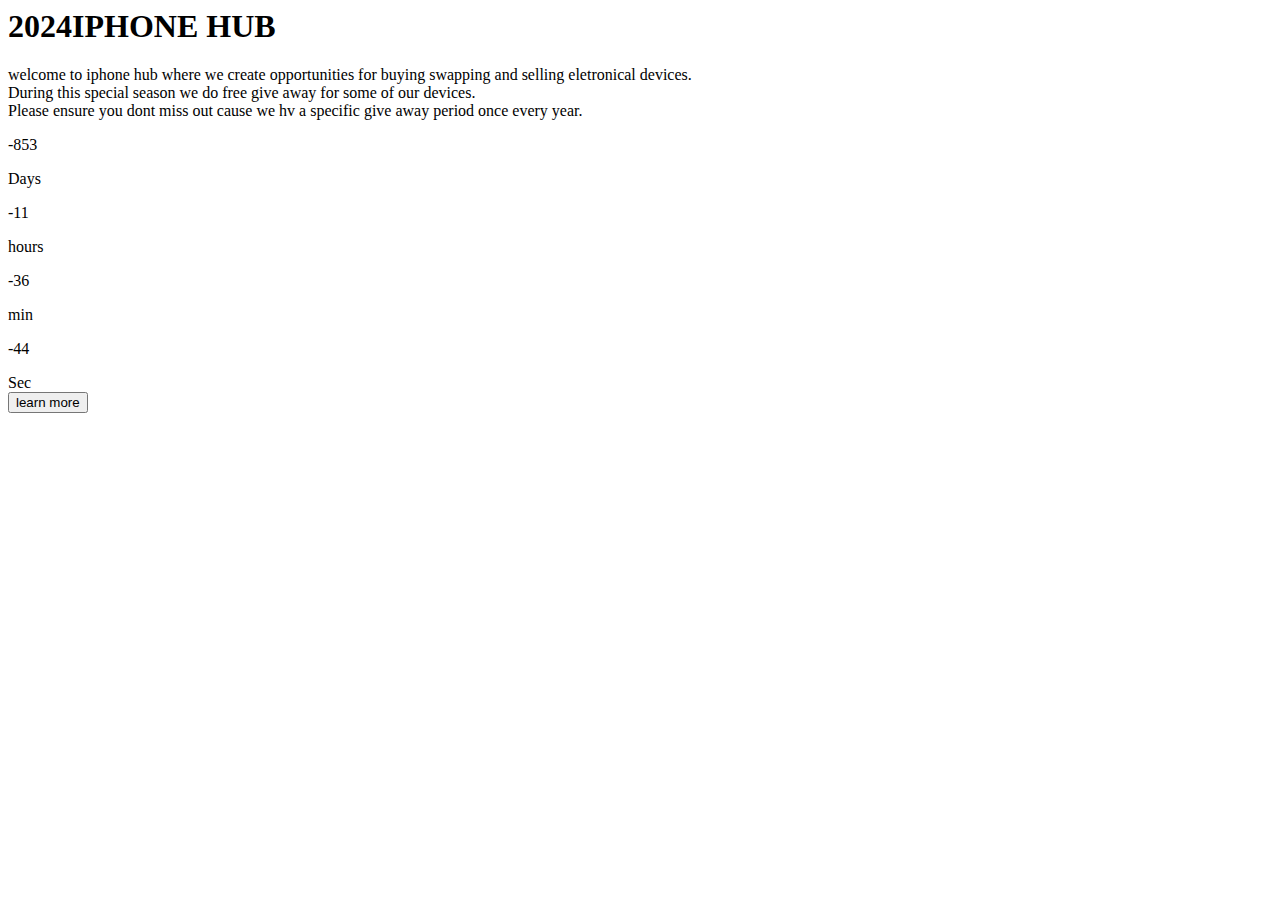
==== index.html @ b12c0c0c "Rename index.html.html to index.html" ====
<html lang="en">
<head>
    <meta charset="UTF-8">
    <meta name="viewport" content="width=device-width, initial-scale=1.0">
    <title>FREE IPHONE FOR SALE</title>
    <link rel="stylesheet" href="free.css" type="text/css">
</head>
<body>
    
    <div class="frame">
    <div class="overlay"></div>
    <div class="wrapper">
    <div class="">
        <h1 class="title"><span>2024</span>IPHONE HUB</h1>
        <div class="statement"><P>welcome to iphone hub where we create opportunities for buying swapping and selling eletronical devices.<br> During this special season we do free give away for some of our devices. <br> Please ensure you dont miss out cause we hv a specific give away period once every year.</P></div>
<div class="countdown-container">
    <div>
        <p id="days" class="big-text">0</p>
        <span>Days</span>
    </div>
    <div>
        <p id="hours" class="big-text">0</p>
        <span>hours</span>
    </div>
    <div>
        <p id="min" class="big-text">0</p>
        <span>min</span>
    </div>
    <div>
        <p id="sec" class="big-text">0</p>
        <span>Sec</span>
</div>
    </div>
       </div>
          </div>
        </div>

<script src="Untitled-1.js"></script>

<button href="#">learn more</button>

</body>
</html>
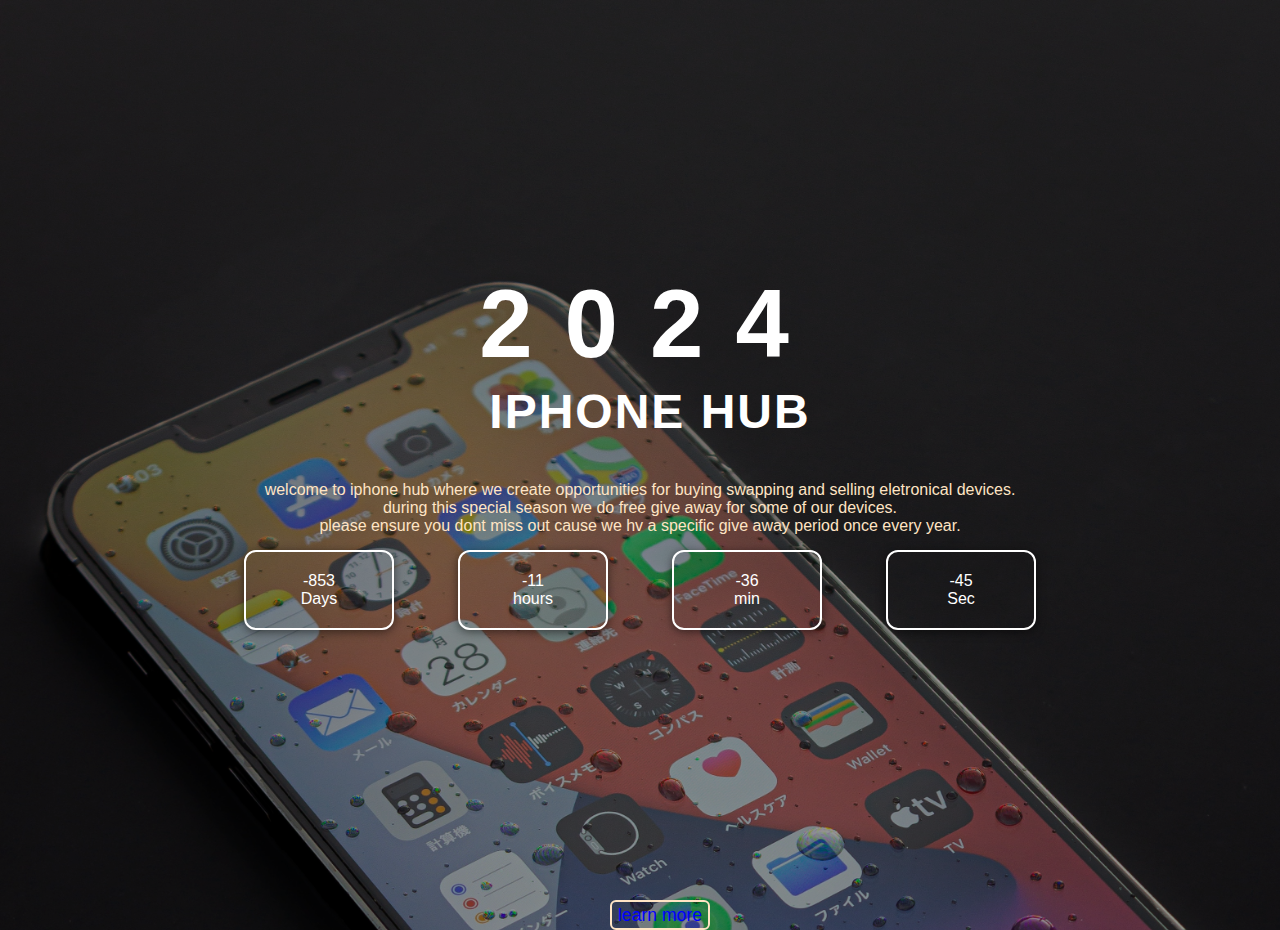
==== commit c7a1816f: "Update index.html" ====
--- a/index.html
+++ b/index.html
@@ -3,7 +3,7 @@
     <meta charset="UTF-8">
     <meta name="viewport" content="width=device-width, initial-scale=1.0">
     <title>FREE IPHONE FOR SALE</title>
-    <link rel="stylesheet" href="free.css" type="text/css">
+    <link rel="stylesheet" href="style.css" type="text/css">
 </head>
 <body>
     
--- a/style.css
+++ b/style.css
@@ -0,0 +1,124 @@
+*{
+    padding: 0;
+    margin: 0;
+    box-sizing: border-box;
+    font-family: Arial;
+    }
+
+
+body{
+    background-image: url(444.jpg);
+    background-repeat:no-repeat; 
+    background-size:cover;
+    background-position:top;
+    min-height:100vh;
+    display:flex;
+    flex-direction:column;
+    align-items:center;
+    font-family:Arial, sans-serif;
+    position:relative;
+
+}
+
+button{
+list-style: none;
+width: 100px;
+height: 30px;
+background: transparent;
+border: 2px solid bisque;
+outline: none;
+border-radius: 6px;
+cursor: pointer;
+font-size: 1.1em;
+color: blue;
+font-weight: 500;
+margin-left: 40px;
+align-items: end;
+}
+.button:hover{
+    background: white;
+    color: black;
+}
+
+.statement{
+    text-transform: lowercase;
+    padding: 15px;
+    text-align: center;
+    color: bisque;
+}
+
+.overlay{
+    position: absolute;
+    top:0;
+    left:0;
+    right:0;
+    bottom:0;
+    background:rgba(0,0,0,0.4);
+    width:100%;
+    height:100%;
+    z-index:-1;
+}
+.countdown-container{
+    display:flex;
+}
+.big-text{
+    font-family:4rem;
+    
+}
+.title{
+margin: 10px;
+text-align: center;
+color: #fff;
+width: 100%;
+letter-spacing: 2px;
+font-size: 3rem;
+line-height: 5.5rem;
+}
+
+.title span{
+display: block;
+font-size: 6rem;
+letter-spacing: 2rem;
+
+}
+
+.wrapper{
+    display: flex;
+    align-items: center;
+    justify-content: center;
+    flex-wrap: wrap;
+    min-height: 100vh;
+}
+
+.countdown-container > div{
+    margin: 0 2rem;
+    text-align: center;
+    border: 2px solid;
+    padding: 20px;
+    border-radius: 12px;
+    box-shadow: 0px 2px 10px rgba(0,0,0,0.5);
+    box-sizing: border-box;
+    color: #fff;
+    min-width: 150px;
+    
+}
+
+@media (max-width:767px){
+    .countdown-container{
+        margin: 0.1rem;
+        flex-wrap: wrap;
+}
+.countdown-container > div{
+    margin: 1rem auto;
+    max-width: 150px;
+}
+.title{
+    font-size: 1.5rem;
+    line-height: 3.5rem;
+    margin: 10px 0px;
+}
+.title spacing{
+    font-size: 2rem;
+    letter-spacing: 1rem;
+}
+}
